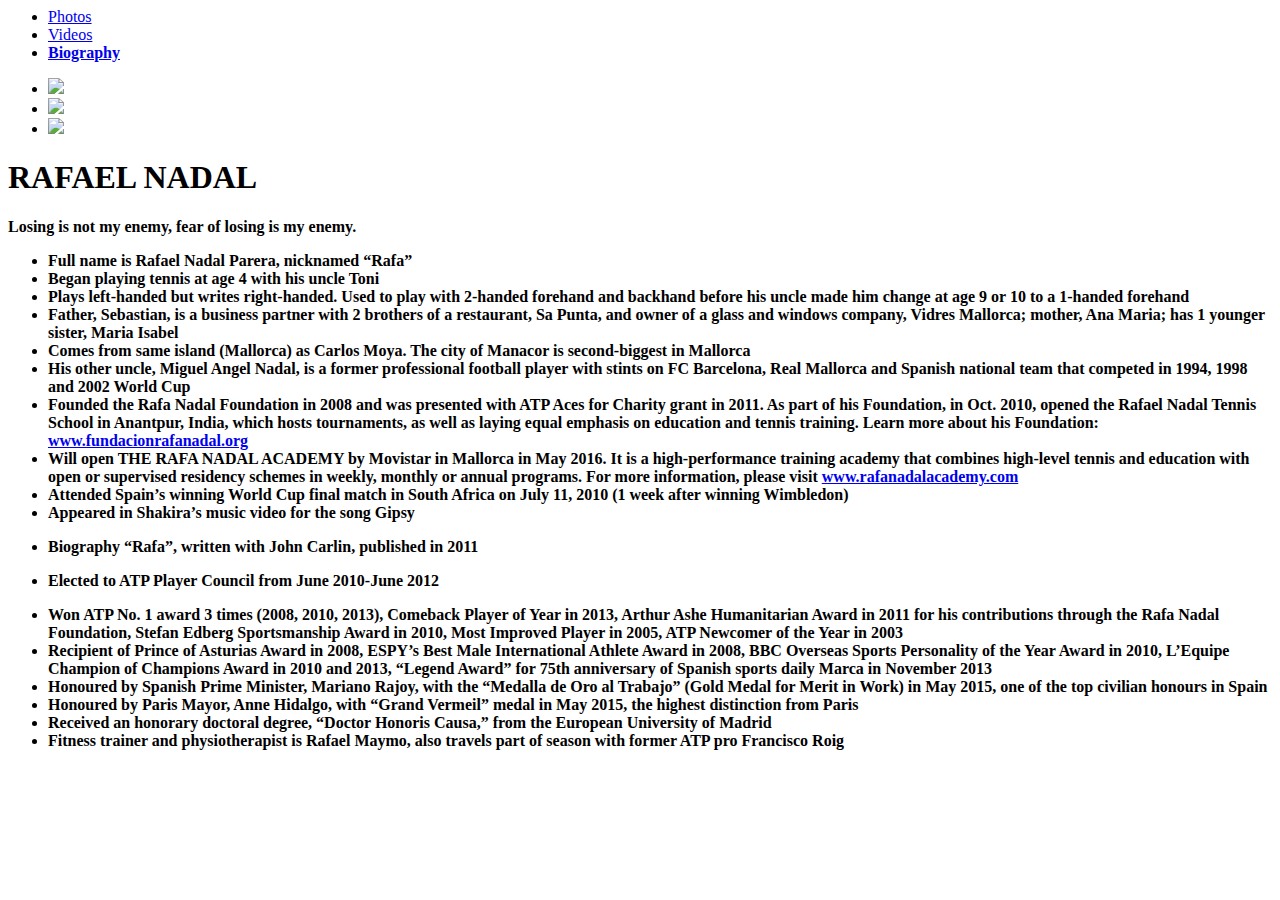
==== Biography.html @ 02061abb "Done" ====
<html>
<head>
    <title>Rafael Nadal</title>
    <meta charset="utf-8"/>
    <link href='https://fonts.googleapis.com/css?family=Lato:400,300,100,700,900' rel='stylesheet' type='text/css'>
    <link rel="stylesheet" type="text/css" href="css/main.css">
</head>

<body>
<nav>
      <ul>
        <li><a href="index.html">Photos</a></li>
        <li><a href="Videos.html">Videos</a></li>
        <li><a href="Biography.html"><b>Biography</b></a></li>
      </ul>
	  
	  <ul>  
		<li><a href="https://twitter.com/rafaelnadal"> <img src="https://s3.amazonaws.com/codecademy-content/projects/make-a-website/lesson-4/twitter.svg"/> </a></li>
		<li><a href="https://www.facebook.com/Nadal/"> <img src="https://s3.amazonaws.com/codecademy-content/projects/make-a-website/lesson-4/facebook.svg"/> </a></li>
		<li><a href="https://www.instagram.com/rafaelnadal/"> <img src="https://s3.amazonaws.com/codecademy-content/projects/make-a-website/lesson-4/instagram.svg"/> </a>
      </ul>  
	 
</nav>
    <header>
      <h1 class="page-title">RAFAEL NADAL</h1>
      <p class="page-description"><strong>Losing is not my enemy, fear of losing is my enemy.</strong></p>
    </header>
	<ul>	
		<li>  <b> Full name is Rafael Nadal Parera, nicknamed “Rafa” </b></li>
<li> <b>Began playing tennis at age 4 with his uncle Toni</b></li>
<li> <b>Plays left-handed but writes right-handed. Used to play with 2-handed forehand and backhand before his uncle made him change at age 9 or 10 to a 1-handed forehand</b></li>
<li> <b>Father, Sebastian, is a business partner with 2 brothers of a restaurant, Sa Punta, and owner of a glass and windows company, Vidres Mallorca; mother, Ana Maria; has 1 younger sister, Maria Isabel</b></li>
<li> <b>Comes from same island (Mallorca) as Carlos Moya. The city of Manacor is second-biggest in Mallorca</b></li>
<li> <b>His other uncle, Miguel Angel Nadal, is a former professional football player with stints on FC Barcelona, Real Mallorca and Spanish national team that competed in 1994, 1998 and 2002 World Cup</b></li>
<li> <b>Founded the Rafa Nadal Foundation in 2008 and was presented with ATP Aces for Charity grant in 2011. As part of his Foundation, in Oct. 2010, opened the Rafael Nadal Tennis School in Anantpur, India, which hosts tournaments, as well as laying equal emphasis on education and tennis training. Learn more about his Foundation: <a href="http://www.fundacionrafanadal.org/esp/default.asp"> www.fundacionrafanadal.org </a> </b></li>
<li> <b>Will open THE RAFA NADAL ACADEMY by Movistar in Mallorca in May 2016. It is a high-performance training academy that combines high-level tennis and education with open or supervised residency schemes in weekly, monthly or annual programs. For more information, please visit <a href="https://www.rafanadalacademy.com/">www.rafanadalacademy.com</a></b></li>
<li> <b>Attended Spain’s winning World Cup final match in South Africa on July 11, 2010 (1 week after winning Wimbledon)</b></li>
<li> <b>Appeared in Shakira’s music video for the song Gipsy</b></p>
<li> <b>Biography “Rafa”, written with John Carlin, published in 2011</b></p>
<li> <b>Elected to ATP Player Council from June 2010-June 2012</b></p>
<li> <b>Won ATP No. 1 award 3 times (2008, 2010, 2013), Comeback Player of Year in 2013, Arthur Ashe Humanitarian Award in 2011 for his contributions through the Rafa Nadal Foundation, Stefan Edberg Sportsmanship Award in 2010, Most Improved Player in 2005, ATP Newcomer of the Year in 2003</b></li>
<li> <b>Recipient of Prince of Asturias Award in 2008, ESPY’s Best Male International Athlete Award in 2008, BBC Overseas Sports Personality of the Year Award in 2010, L’Equipe Champion of Champions Award in 2010 and 2013, “Legend Award” for 75th anniversary of Spanish sports daily Marca in November 2013</b></li>
<li> <b>Honoured by Spanish Prime Minister, Mariano Rajoy, with the “Medalla de Oro al Trabajo” (Gold Medal for Merit in Work) in May 2015, one of the top civilian honours in Spain</b></li>
<li> <b>Honoured by Paris Mayor, Anne Hidalgo, with “Grand Vermeil” medal in May 2015, the highest distinction from Paris</b></li>
<li> <b>Received an honorary doctoral degree, “Doctor Honoris Causa,” from the European University of Madrid</b></li>
<li> <b>Fitness trainer and physiotherapist is Rafael Maymo, also travels part of season with former ATP pro Francisco Roig </b></li>
  </ul>
  </body>
</html>
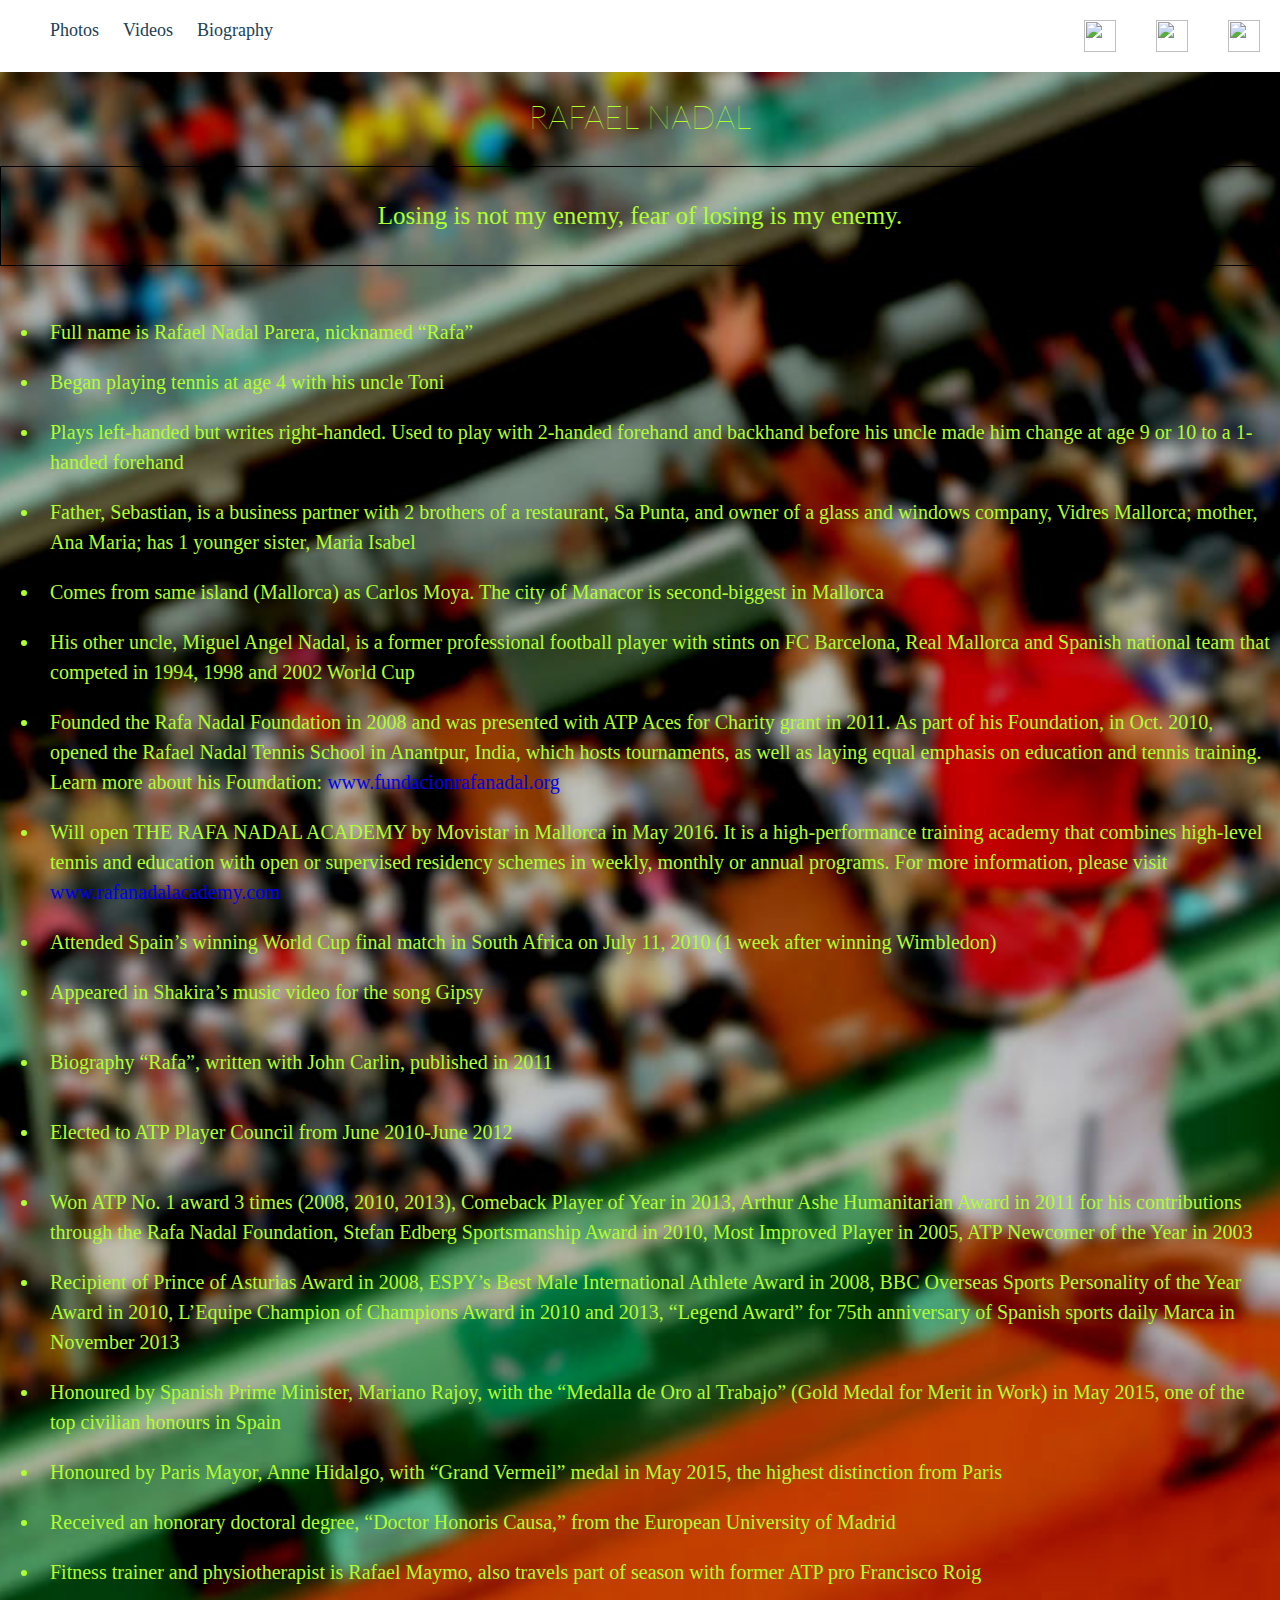
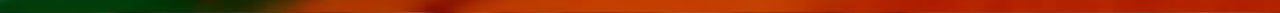
==== commit c70b079a: "Update Biography.html" ====
--- a/Biography.html
+++ b/Biography.html
@@ -3,7 +3,7 @@
     <title>Rafael Nadal</title>
     <meta charset="utf-8"/>
     <link href='https://fonts.googleapis.com/css?family=Lato:400,300,100,700,900' rel='stylesheet' type='text/css'>
-    <link rel="stylesheet" type="text/css" href="css/main.css">
+    <link rel="stylesheet" type="text/css" href="main.css">
 </head>
 
 <body>
@@ -46,4 +46,4 @@
 <li> <b>Fitness trainer and physiotherapist is Rafael Maymo, also travels part of season with former ATP pro Francisco Roig </b></li>
   </ul>
   </body>
-</html>+</html>
--- a/main.css
+++ b/main.css
@@ -0,0 +1,112 @@
+html, body {
+  min-height: 100%;
+  display: flex;
+  flex-direction: column;
+  font-weight: 300;
+  line-height: 1.5;
+}
+
+body {
+  font-family: 'Lato', sans-serif;
+  background-image: url(../images/3-221.jpg);
+  background-position:center;
+  background-size: cover;
+  margin: 0;
+}
+
+.page-title {
+  text-align: center;
+  font-weight: 100;
+  color: #ADFF2F;
+}
+
+.page-description {
+  border: 1px solid #000;
+  text-align: center;
+  font-size: 25px;
+  padding: 30px;
+  color: #ADFF2F;
+  font-family: Georgia, serif;
+}
+
+.gallery {
+  display: flex;
+  flex-wrap: wrap;
+  justify-content: center;
+  margin-top: 20px;
+}
+
+.gallery-item {
+  margin: 20px;
+  border: 5px solid #FFF;
+}
+
+img {
+	height: 212;
+	width: 320;
+}
+
+.gallery-item .thumbnail {
+
+}
+
+/* NAVIGATION */
+
+nav {
+  background-color: #FFF;
+}
+
+nav li {
+  margin: 0;
+  padding: 0 10px;
+  display: inline;
+  font-size: 18px;
+}
+
+nav ul {
+  display: inline;
+}
+
+
+.contact-btn {
+   float:right;
+
+}
+
+.contact-btn a {
+  margin-right: 30px;
+  padding: 8px 18px;
+  border: 1px solid #204156;
+
+}
+
+.contact-btn a:active {
+  position: relative;
+  bottom: 2px;
+}
+
+nav a {
+  height: 60px;
+  line-height: 60px;
+  color: #204156;
+  text-decoration: none;
+}
+
+a {
+	text-decoration:none;
+}
+
+
+nav img {
+  width: 32px;
+  height: 32px;
+  float: right;
+  padding: 20px;
+}
+
+li {
+	color: 	#ADFF2F;
+	font-size: 20px;
+	font-family: Georgia, serif;
+	padding: 10px;
+}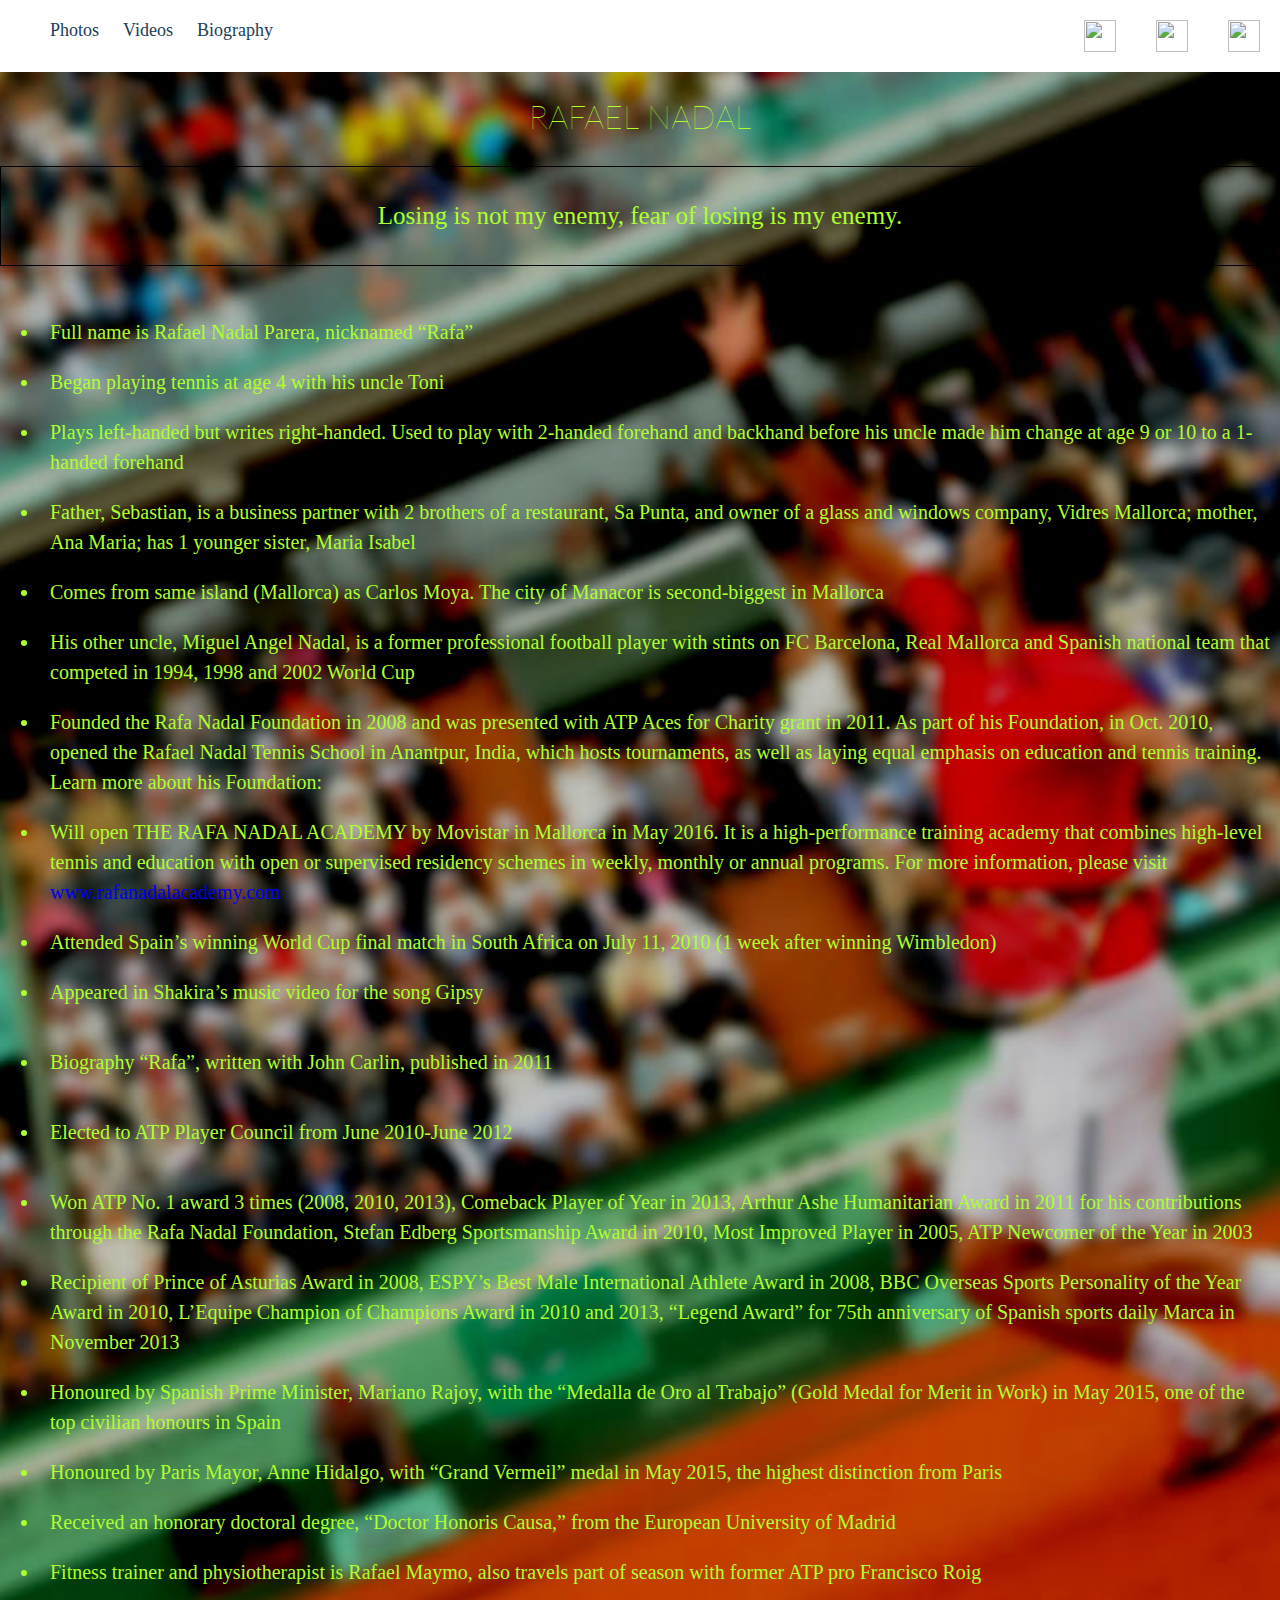
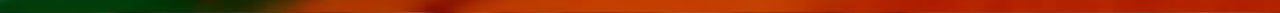
==== commit e847395d: "Update Biography.html" ====
--- a/Biography.html
+++ b/Biography.html
@@ -32,7 +32,7 @@
 <li> <b>Father, Sebastian, is a business partner with 2 brothers of a restaurant, Sa Punta, and owner of a glass and windows company, Vidres Mallorca; mother, Ana Maria; has 1 younger sister, Maria Isabel</b></li>
 <li> <b>Comes from same island (Mallorca) as Carlos Moya. The city of Manacor is second-biggest in Mallorca</b></li>
 <li> <b>His other uncle, Miguel Angel Nadal, is a former professional football player with stints on FC Barcelona, Real Mallorca and Spanish national team that competed in 1994, 1998 and 2002 World Cup</b></li>
-<li> <b>Founded the Rafa Nadal Foundation in 2008 and was presented with ATP Aces for Charity grant in 2011. As part of his Foundation, in Oct. 2010, opened the Rafael Nadal Tennis School in Anantpur, India, which hosts tournaments, as well as laying equal emphasis on education and tennis training. Learn more about his Foundation: <a href="http://www.fundacionrafanadal.org/esp/default.asp"> www.fundacionrafanadal.org </a> </b></li>
+<li> <b>Founded the Rafa Nadal Foundation in 2008 and was presented with ATP Aces for Charity grant in 2011. As part of his Foundation, in Oct. 2010, opened the Rafael Nadal Tennis School in Anantpur, India, which hosts tournaments, as well as laying equal emphasis on education and tennis training. Learn more about his Foundation: <style> color: white; font-size: 85%; <a href="http://www.fundacionrafanadal.org/esp/default.asp"> www.fundacionrafanadal.org </a> </style> </b></li>
 <li> <b>Will open THE RAFA NADAL ACADEMY by Movistar in Mallorca in May 2016. It is a high-performance training academy that combines high-level tennis and education with open or supervised residency schemes in weekly, monthly or annual programs. For more information, please visit <a href="https://www.rafanadalacademy.com/">www.rafanadalacademy.com</a></b></li>
 <li> <b>Attended Spain’s winning World Cup final match in South Africa on July 11, 2010 (1 week after winning Wimbledon)</b></li>
 <li> <b>Appeared in Shakira’s music video for the song Gipsy</b></p>
--- a/main.css
+++ b/main.css
@@ -8,7 +8,7 @@
 
 body {
   font-family: 'Lato', sans-serif;
-  background-image: url(../images/3-221.jpg);
+  background-image: url(images/3-221.jpg);
   background-position:center;
   background-size: cover;
   margin: 0;
@@ -109,4 +109,4 @@
 	font-size: 20px;
 	font-family: Georgia, serif;
 	padding: 10px;
-}+}
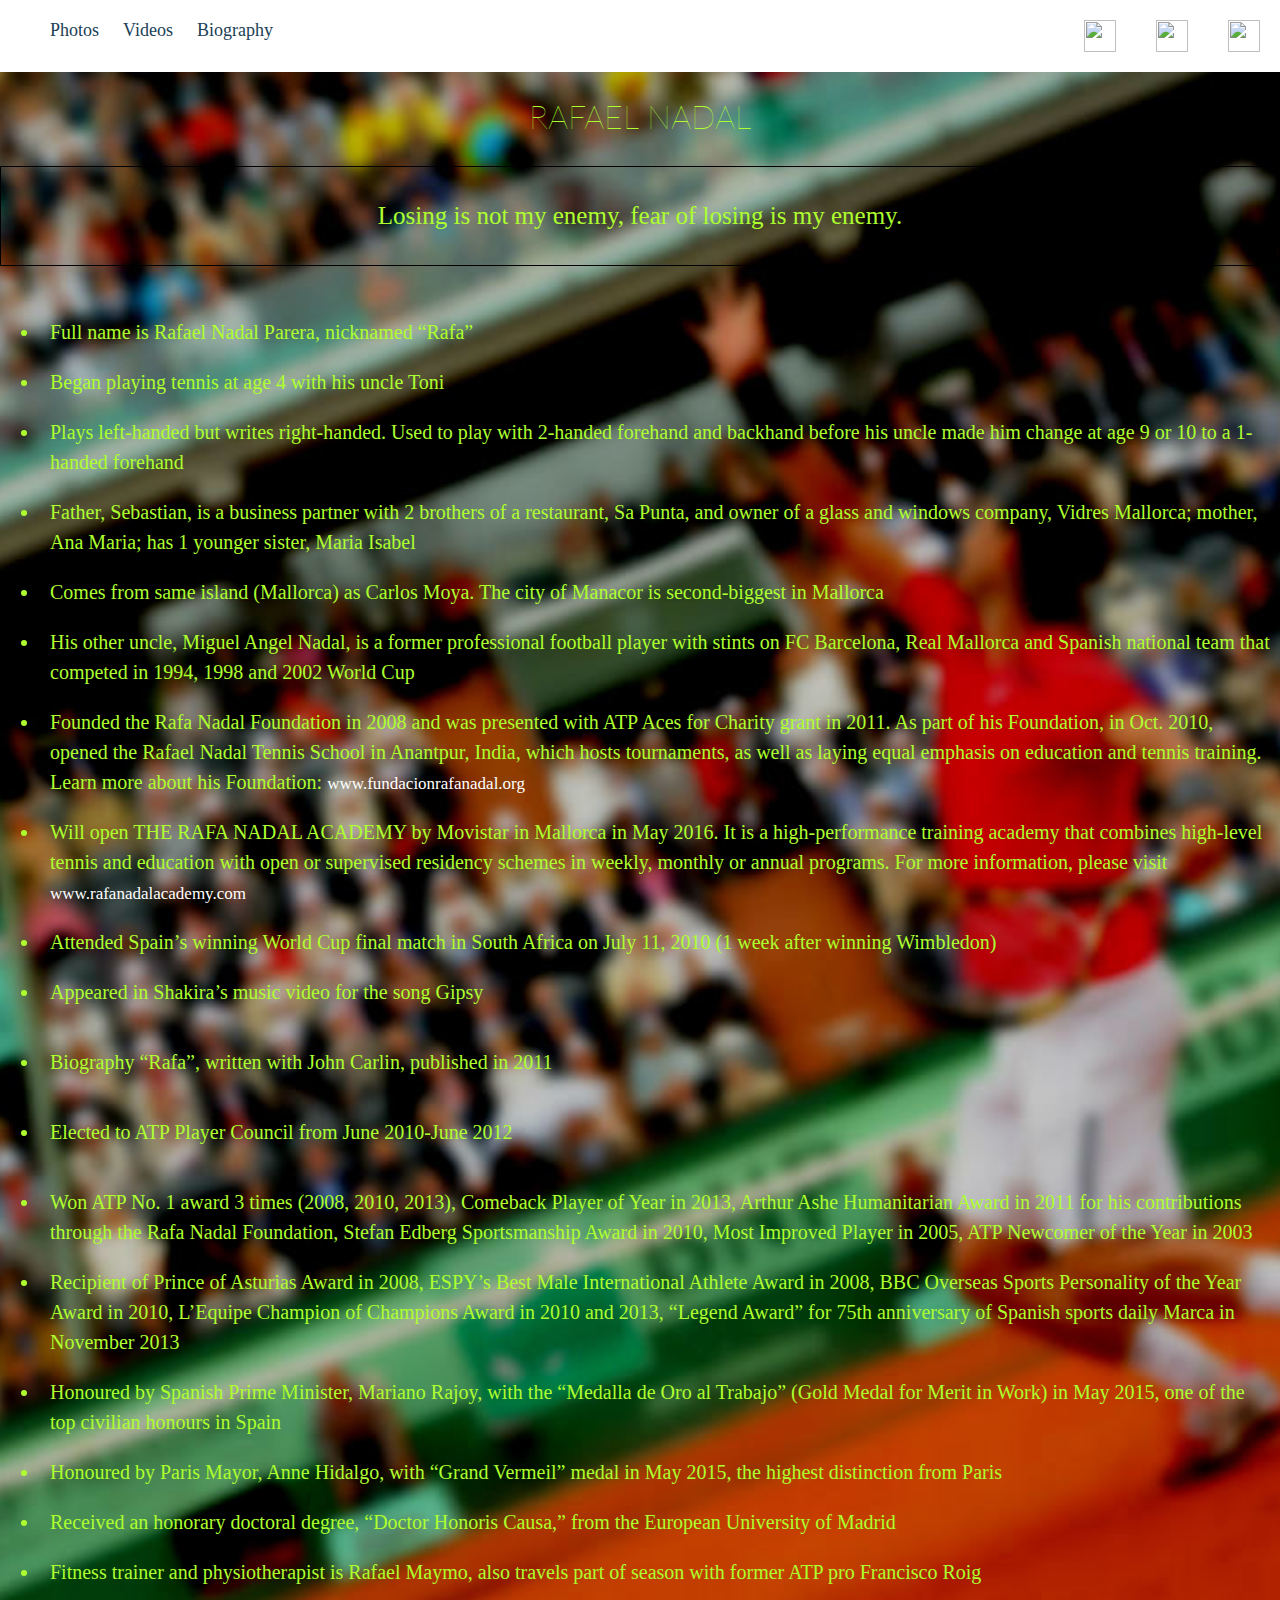
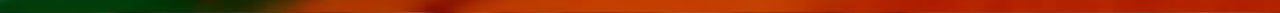
==== commit 7ece64ca: "Update Biography.html" ====
--- a/Biography.html
+++ b/Biography.html
@@ -32,8 +32,8 @@
 <li> <b>Father, Sebastian, is a business partner with 2 brothers of a restaurant, Sa Punta, and owner of a glass and windows company, Vidres Mallorca; mother, Ana Maria; has 1 younger sister, Maria Isabel</b></li>
 <li> <b>Comes from same island (Mallorca) as Carlos Moya. The city of Manacor is second-biggest in Mallorca</b></li>
 <li> <b>His other uncle, Miguel Angel Nadal, is a former professional football player with stints on FC Barcelona, Real Mallorca and Spanish national team that competed in 1994, 1998 and 2002 World Cup</b></li>
-<li> <b>Founded the Rafa Nadal Foundation in 2008 and was presented with ATP Aces for Charity grant in 2011. As part of his Foundation, in Oct. 2010, opened the Rafael Nadal Tennis School in Anantpur, India, which hosts tournaments, as well as laying equal emphasis on education and tennis training. Learn more about his Foundation: <style> color: white; font-size: 85%; <a href="http://www.fundacionrafanadal.org/esp/default.asp"> www.fundacionrafanadal.org </a> </style> </b></li>
-<li> <b>Will open THE RAFA NADAL ACADEMY by Movistar in Mallorca in May 2016. It is a high-performance training academy that combines high-level tennis and education with open or supervised residency schemes in weekly, monthly or annual programs. For more information, please visit <a href="https://www.rafanadalacademy.com/">www.rafanadalacademy.com</a></b></li>
+<li> <b>Founded the Rafa Nadal Foundation in 2008 and was presented with ATP Aces for Charity grant in 2011. As part of his Foundation, in Oct. 2010, opened the Rafael Nadal Tennis School in Anantpur, India, which hosts tournaments, as well as laying equal emphasis on education and tennis training. Learn more about his Foundation:<a href="http://www.fundacionrafanadal.org/esp/default.asp"> <span style="color: white; font-size: 85%">www.fundacionrafanadal.org </span></a> </style> </b></li>
+<li> <b>Will open THE RAFA NADAL ACADEMY by Movistar in Mallorca in May 2016. It is a high-performance training academy that combines high-level tennis and education with open or supervised residency schemes in weekly, monthly or annual programs. For more information, please visit <a href="https://www.rafanadalacademy.com/"><span style="color: white; font-size: 85%">www.rafanadalacademy.com</span></a></b></li>
 <li> <b>Attended Spain’s winning World Cup final match in South Africa on July 11, 2010 (1 week after winning Wimbledon)</b></li>
 <li> <b>Appeared in Shakira’s music video for the song Gipsy</b></p>
 <li> <b>Biography “Rafa”, written with John Carlin, published in 2011</b></p>
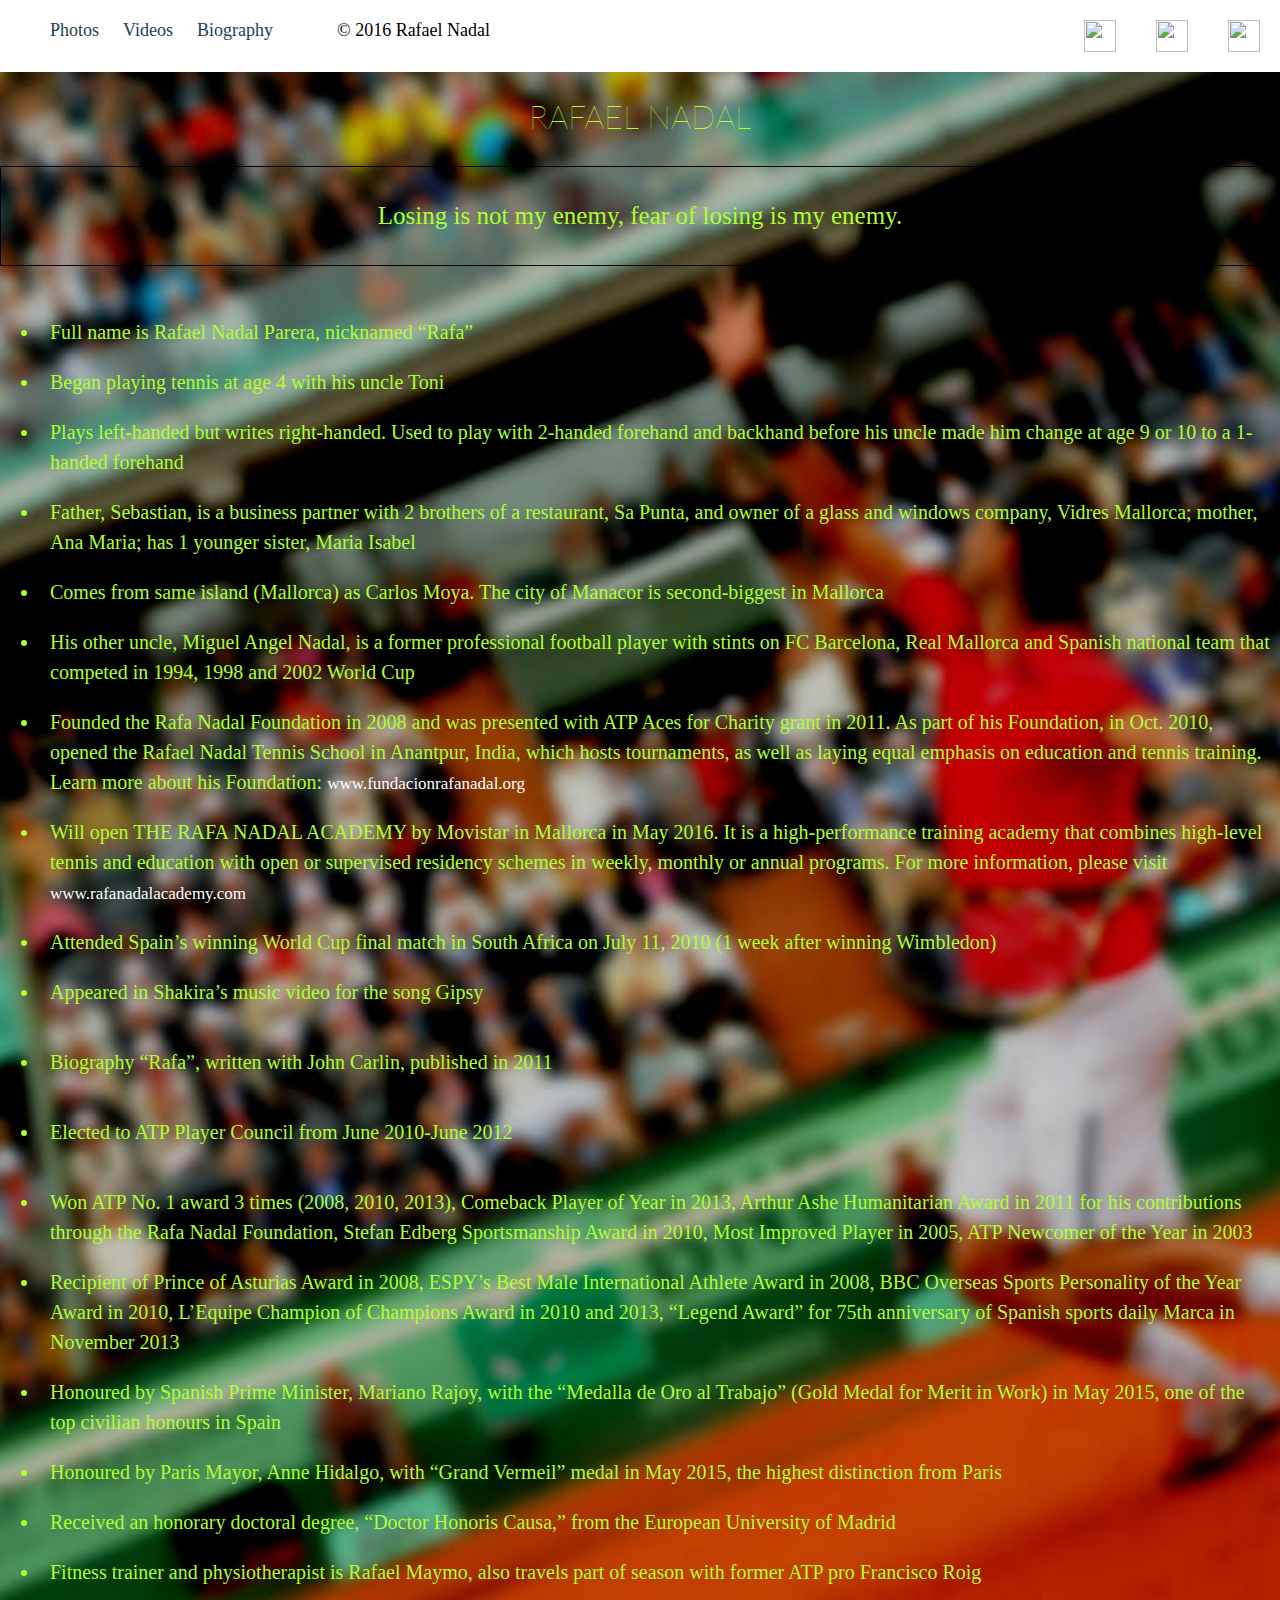
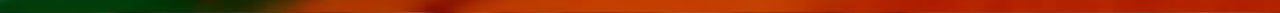
==== commit fda969a9: "Update Biography.html" ====
--- a/Biography.html
+++ b/Biography.html
@@ -13,7 +13,9 @@
         <li><a href="Videos.html">Videos</a></li>
         <li><a href="Biography.html"><b>Biography</b></a></li>
       </ul>
-	  
+	  	<ul> 
+			<li> <span style="color:black";> &copy; 2016 Rafael Nadal </span></li>
+		</ul>	
 	  <ul>  
 		<li><a href="https://twitter.com/rafaelnadal"> <img src="https://s3.amazonaws.com/codecademy-content/projects/make-a-website/lesson-4/twitter.svg"/> </a></li>
 		<li><a href="https://www.facebook.com/Nadal/"> <img src="https://s3.amazonaws.com/codecademy-content/projects/make-a-website/lesson-4/facebook.svg"/> </a></li>
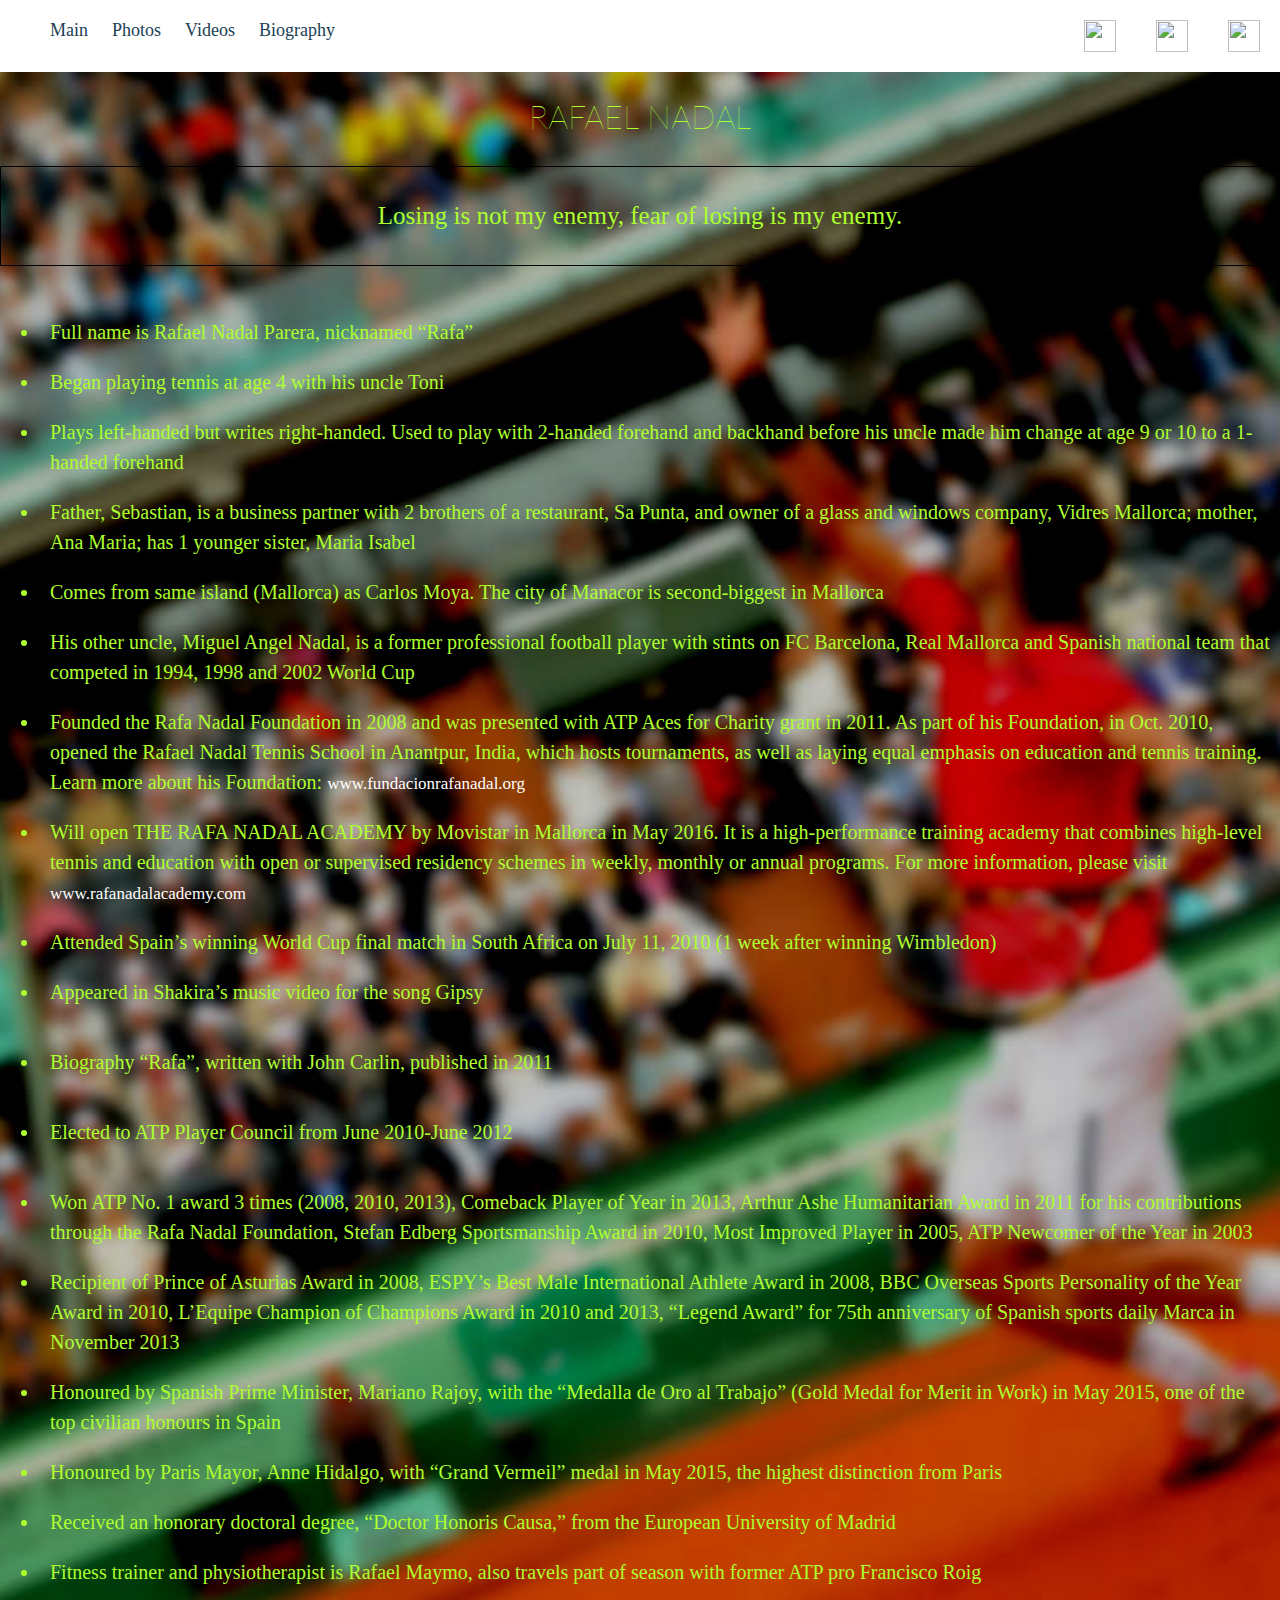
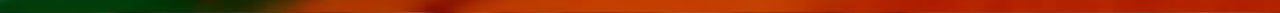
==== commit 9eb90b49: "Add files via upload" ====
--- a/Biography.html
+++ b/Biography.html
@@ -9,13 +9,12 @@
 <body>
 <nav>
       <ul>
-        <li><a href="index.html">Photos</a></li>
+		<li><a href="index.html">Main</a></li>
+        <li><a href="Photos.html">Photos</a></li>
         <li><a href="Videos.html">Videos</a></li>
         <li><a href="Biography.html"><b>Biography</b></a></li>
       </ul>
-	  	<ul> 
-			<li> <span style="color:black";> &copy; 2016 Rafael Nadal </span></li>
-		</ul>	
+	  
 	  <ul>  
 		<li><a href="https://twitter.com/rafaelnadal"> <img src="https://s3.amazonaws.com/codecademy-content/projects/make-a-website/lesson-4/twitter.svg"/> </a></li>
 		<li><a href="https://www.facebook.com/Nadal/"> <img src="https://s3.amazonaws.com/codecademy-content/projects/make-a-website/lesson-4/facebook.svg"/> </a></li>
@@ -34,7 +33,7 @@
 <li> <b>Father, Sebastian, is a business partner with 2 brothers of a restaurant, Sa Punta, and owner of a glass and windows company, Vidres Mallorca; mother, Ana Maria; has 1 younger sister, Maria Isabel</b></li>
 <li> <b>Comes from same island (Mallorca) as Carlos Moya. The city of Manacor is second-biggest in Mallorca</b></li>
 <li> <b>His other uncle, Miguel Angel Nadal, is a former professional football player with stints on FC Barcelona, Real Mallorca and Spanish national team that competed in 1994, 1998 and 2002 World Cup</b></li>
-<li> <b>Founded the Rafa Nadal Foundation in 2008 and was presented with ATP Aces for Charity grant in 2011. As part of his Foundation, in Oct. 2010, opened the Rafael Nadal Tennis School in Anantpur, India, which hosts tournaments, as well as laying equal emphasis on education and tennis training. Learn more about his Foundation:<a href="http://www.fundacionrafanadal.org/esp/default.asp"> <span style="color: white; font-size: 85%">www.fundacionrafanadal.org </span></a> </style> </b></li>
+<li> <b>Founded the Rafa Nadal Foundation in 2008 and was presented with ATP Aces for Charity grant in 2011. As part of his Foundation, in Oct. 2010, opened the Rafael Nadal Tennis School in Anantpur, India, which hosts tournaments, as well as laying equal emphasis on education and tennis training. Learn more about his Foundation: <a href="http://www.fundacionrafanadal.org/esp/default.asp"> <span style="color: white; font-size: 85%">www.fundacionrafanadal.org</span> </a> </b></li>
 <li> <b>Will open THE RAFA NADAL ACADEMY by Movistar in Mallorca in May 2016. It is a high-performance training academy that combines high-level tennis and education with open or supervised residency schemes in weekly, monthly or annual programs. For more information, please visit <a href="https://www.rafanadalacademy.com/"><span style="color: white; font-size: 85%">www.rafanadalacademy.com</span></a></b></li>
 <li> <b>Attended Spain’s winning World Cup final match in South Africa on July 11, 2010 (1 week after winning Wimbledon)</b></li>
 <li> <b>Appeared in Shakira’s music video for the song Gipsy</b></p>
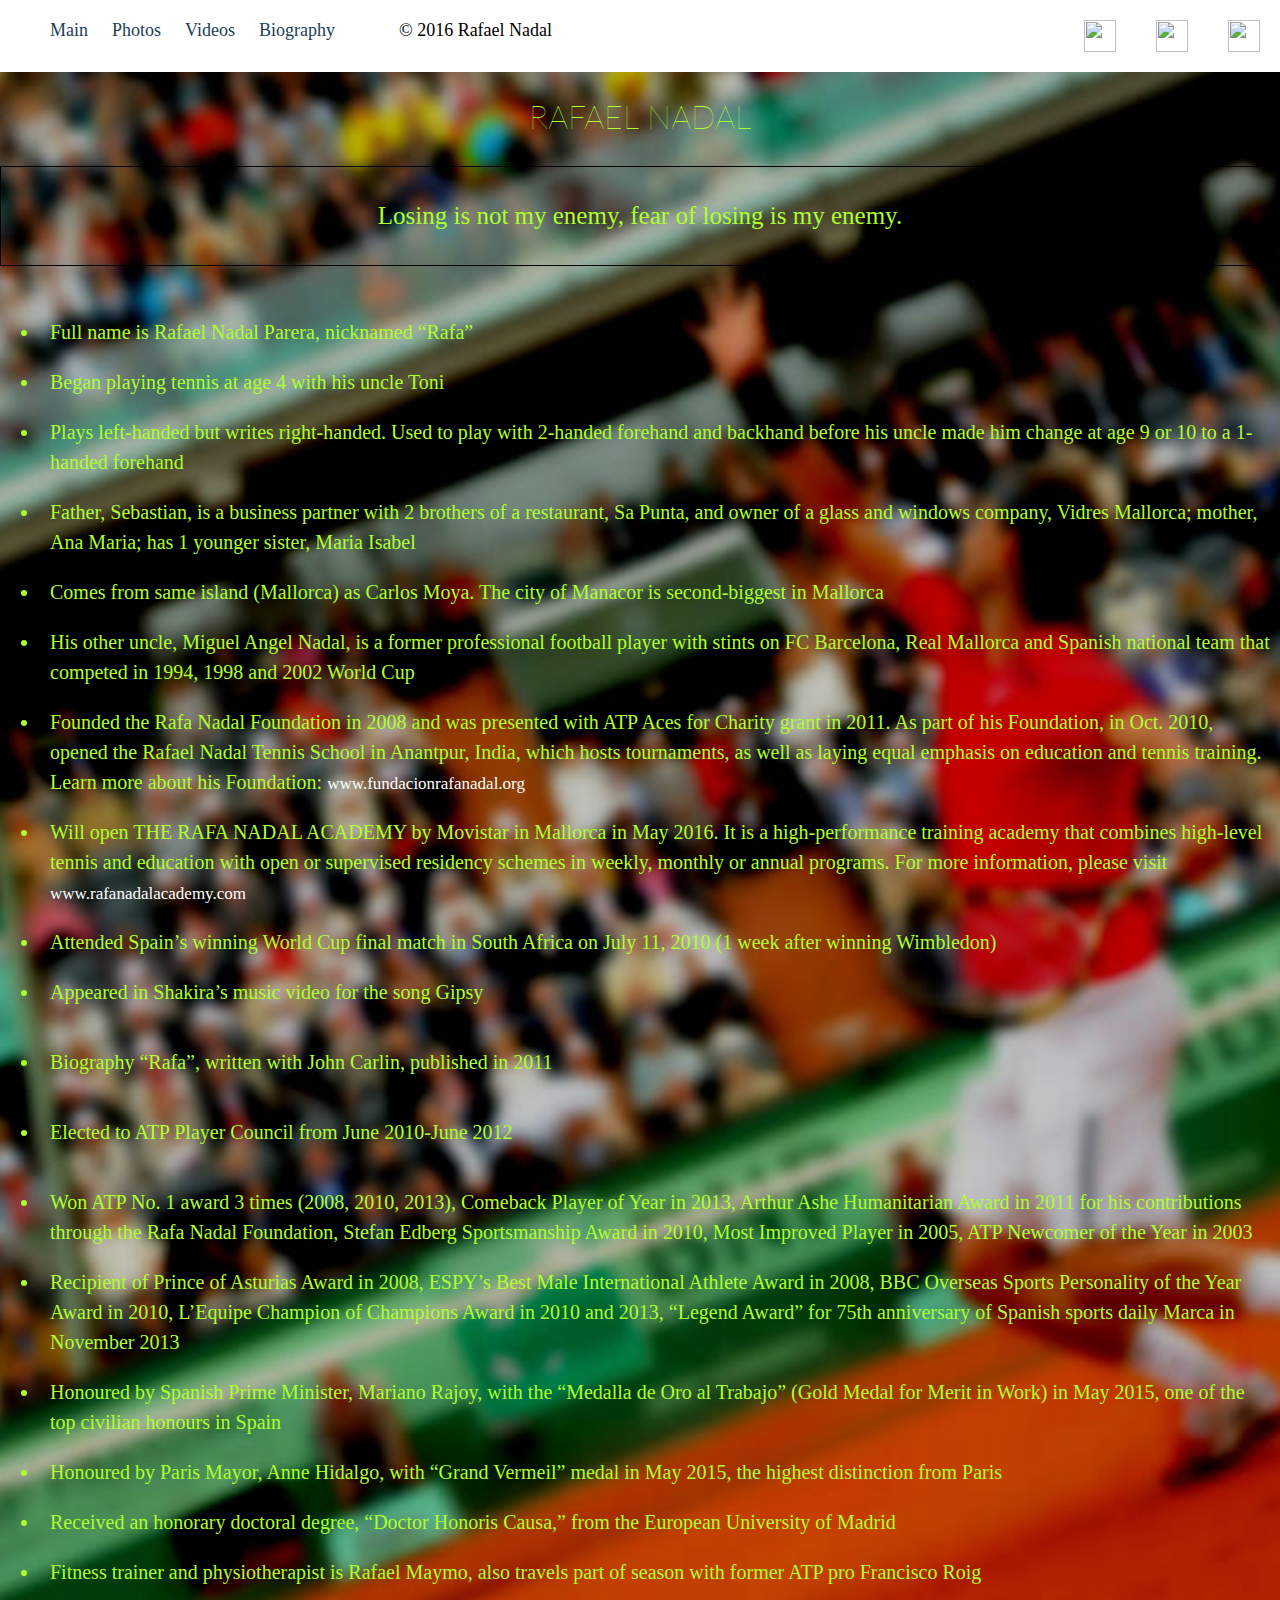
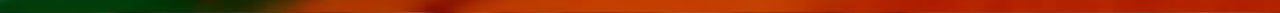
==== commit 6226d405: "Update Biography.html" ====
--- a/Biography.html
+++ b/Biography.html
@@ -14,6 +14,10 @@
         <li><a href="Videos.html">Videos</a></li>
         <li><a href="Biography.html"><b>Biography</b></a></li>
       </ul>
+      
+      <ul>
+		<li> <span style="color:black;"> &copy 2016 Rafael Nadal </span></li>
+	</ul>	
 	  
 	  <ul>  
 		<li><a href="https://twitter.com/rafaelnadal"> <img src="https://s3.amazonaws.com/codecademy-content/projects/make-a-website/lesson-4/twitter.svg"/> </a></li>
